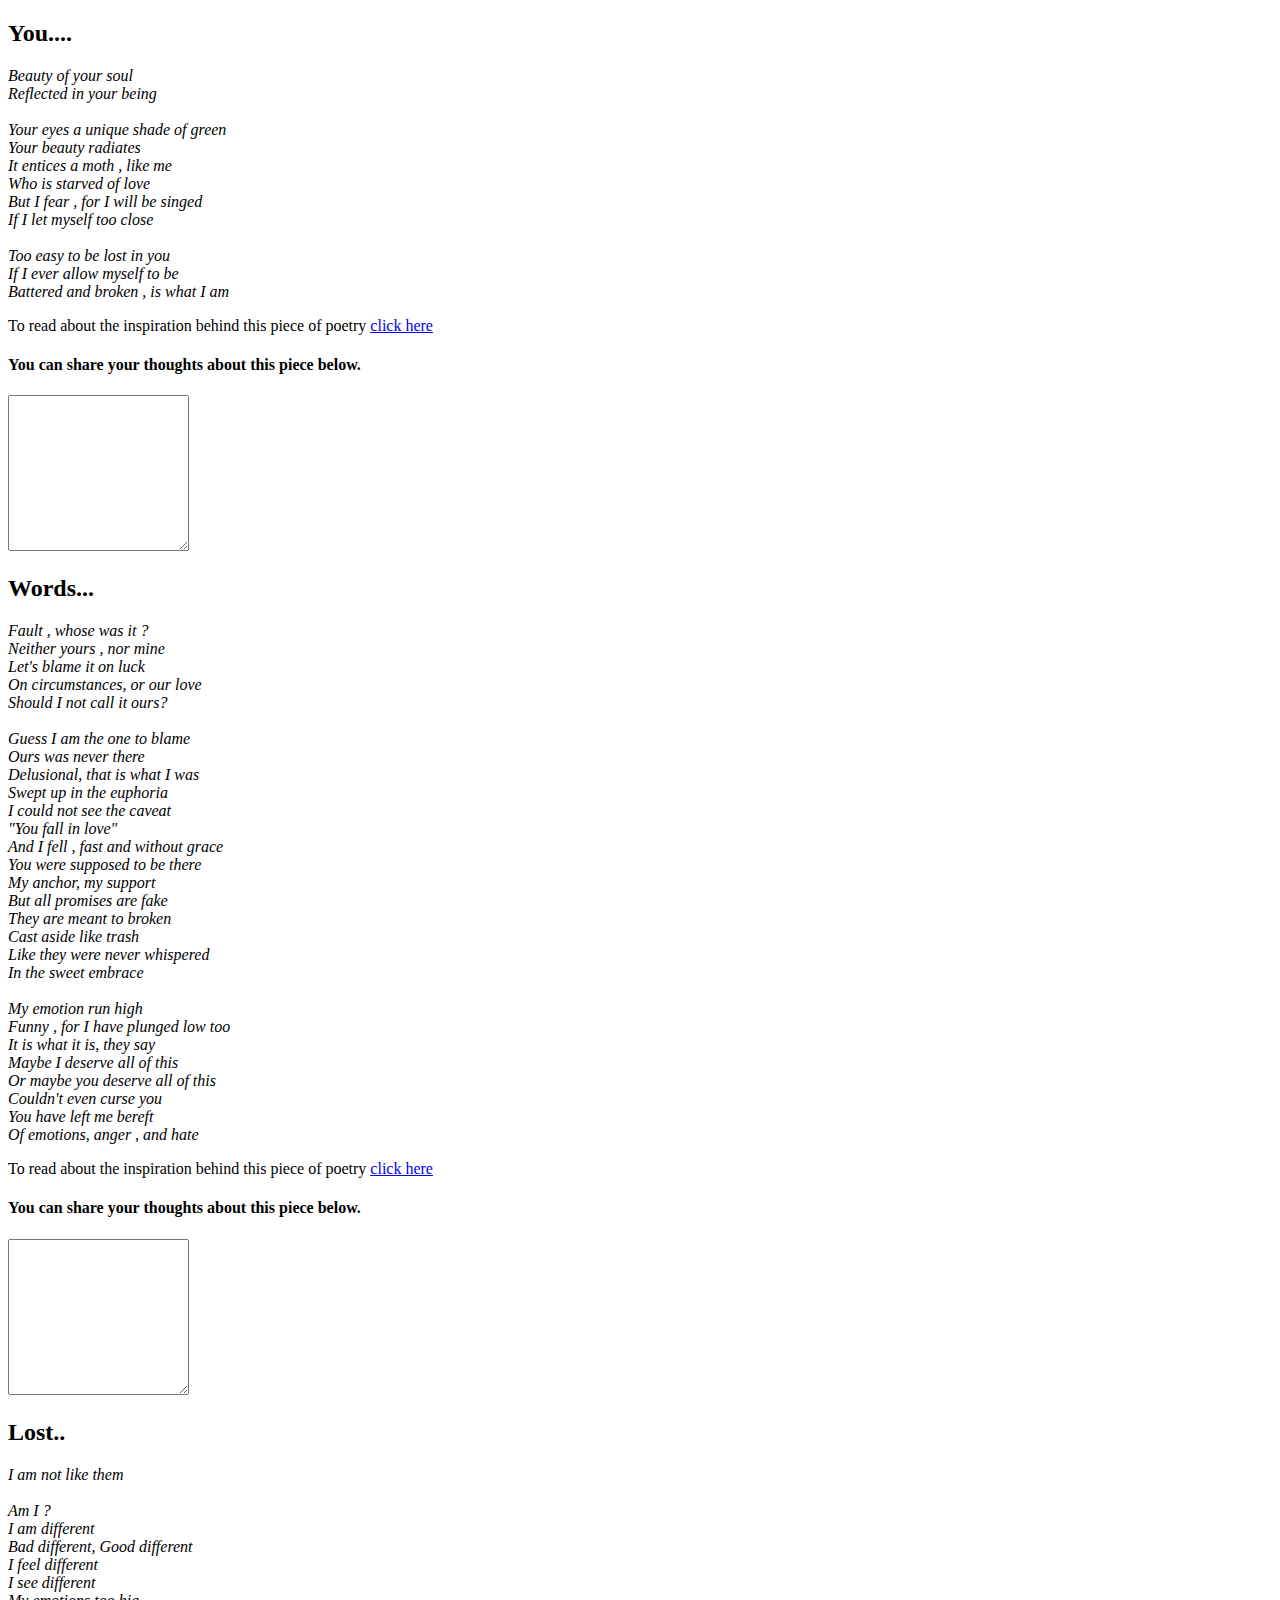
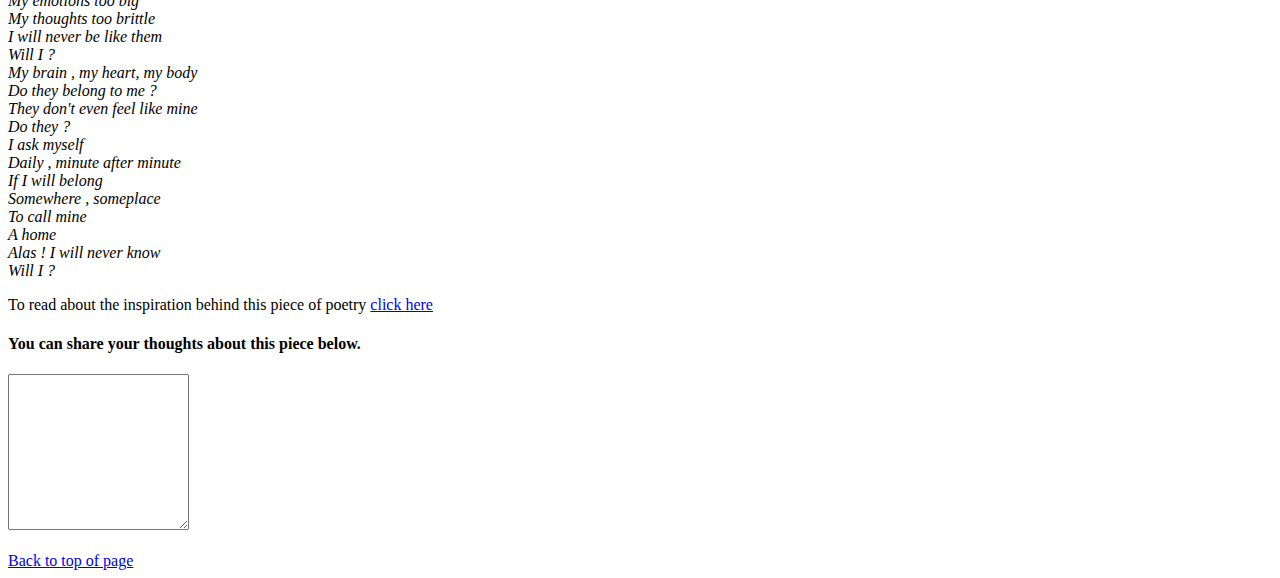
==== index.html @ b8338d05 "First commit" ====
<!DOCTYPE html>
<html>

<head>
    <title>Diary of a Kid </title>

</head>

<body>
  <a name="top"></a>

  <h2><b><strong>You....</strong></b></h2>
  <p><i>
    Beauty of your soul<br>
    Reflected in your being<br>
    <br>
    Your eyes a unique shade of green<br>
    Your beauty radiates<br>
    It entices a moth , like me<br>
    Who is starved of love<br>
    But I fear , for I will be singed<br>
    If I let myself too close<br>
    <br>
    Too easy to be lost in you<br>
    If I ever allow myself to be<br>
    Battered and broken , is what I am<br>
</i></p>

<p>To read about the inspiration behind this piece of poetry 
<a href="you.html">click here</a>
</p>
<p><h4>You can share your thoughts about this piece below.</h4></p>
<textarea name="" id="" cols="20" rows="10" ></textarea>


<h2><b><strong>Words...</strong></b></h2>
<p><i>
  Fault , whose was it ?<br>
  Neither yours , nor mine<br>
  Let's blame it on luck<br>
  On circumstances, or our love<br>
  Should I not call it ours?<br>
  <br>
  
  Guess I am the one to blame<br>
  Ours was never there<br>
  Delusional, that is what I was<br>
  Swept up in the euphoria<br>
  
  I could not see the caveat<br>
  "You fall in love"<br>
  And I fell , fast and without grace<br>
  You were supposed to be there<br>
  My anchor, my support<br>
  
  But all promises are fake<br>
  They are meant to broken<br>
  Cast aside like trash<br>
  Like they were never whispered<br>
  In the sweet embrace<br>
  <br>
  My emotion run high<br>
  Funny , for I have plunged low too<br>
  It is what it is, they say<br>
  Maybe I deserve all of this<br>
  
  Or maybe you deserve all of this<br>
  Couldn't even curse you<br>
  You have left me bereft<br>
  Of emotions, anger , and hate<br>
  </i></p>

<p>To read about the inspiration behind this piece of poetry
  <a href="words.html">click here</a>
</p>
<p>
<h4>You can share your thoughts about this piece below.</h4>
</p>
<textarea name="" id="" cols="20" rows="10"></textarea>

<h2><b><strong>Lost..</strong></b></h2>
<p><i>
  I am not like them<br>
  <br>
  Am I ?<br>
  I am different<br>
  Bad different, Good different<br>
  I feel different<br>
  I see different<br>
  
  
  My emotions too big<br>
  My thoughts too brittle<br>
  I will never be like them<br>
  Will I ?<br>
  
  My brain , my heart, my body<br>
  Do they belong to me ?<br>
  They don't even feel like mine<br>
  Do they ?<br>
  
  I ask myself<br>
  Daily , minute after minute<br>
  If I will belong<br>
  Somewhere , someplace<br>
  To call mine<br>
  A home<br>
  
  Alas ! I will never know<br>
  Will I ?<br>
  </i></p>

<p>To read about the inspiration behind this piece of poetry
  <a href="lost.html">click here</a>
</p>
<p>
<h4>You can share your thoughts about this piece below.</h4>
</p>
<textarea name="" id="" cols="20" rows="10"></textarea>
<br>
<br>
<a href="#top">Back to top of page</a>

</body>
</html>
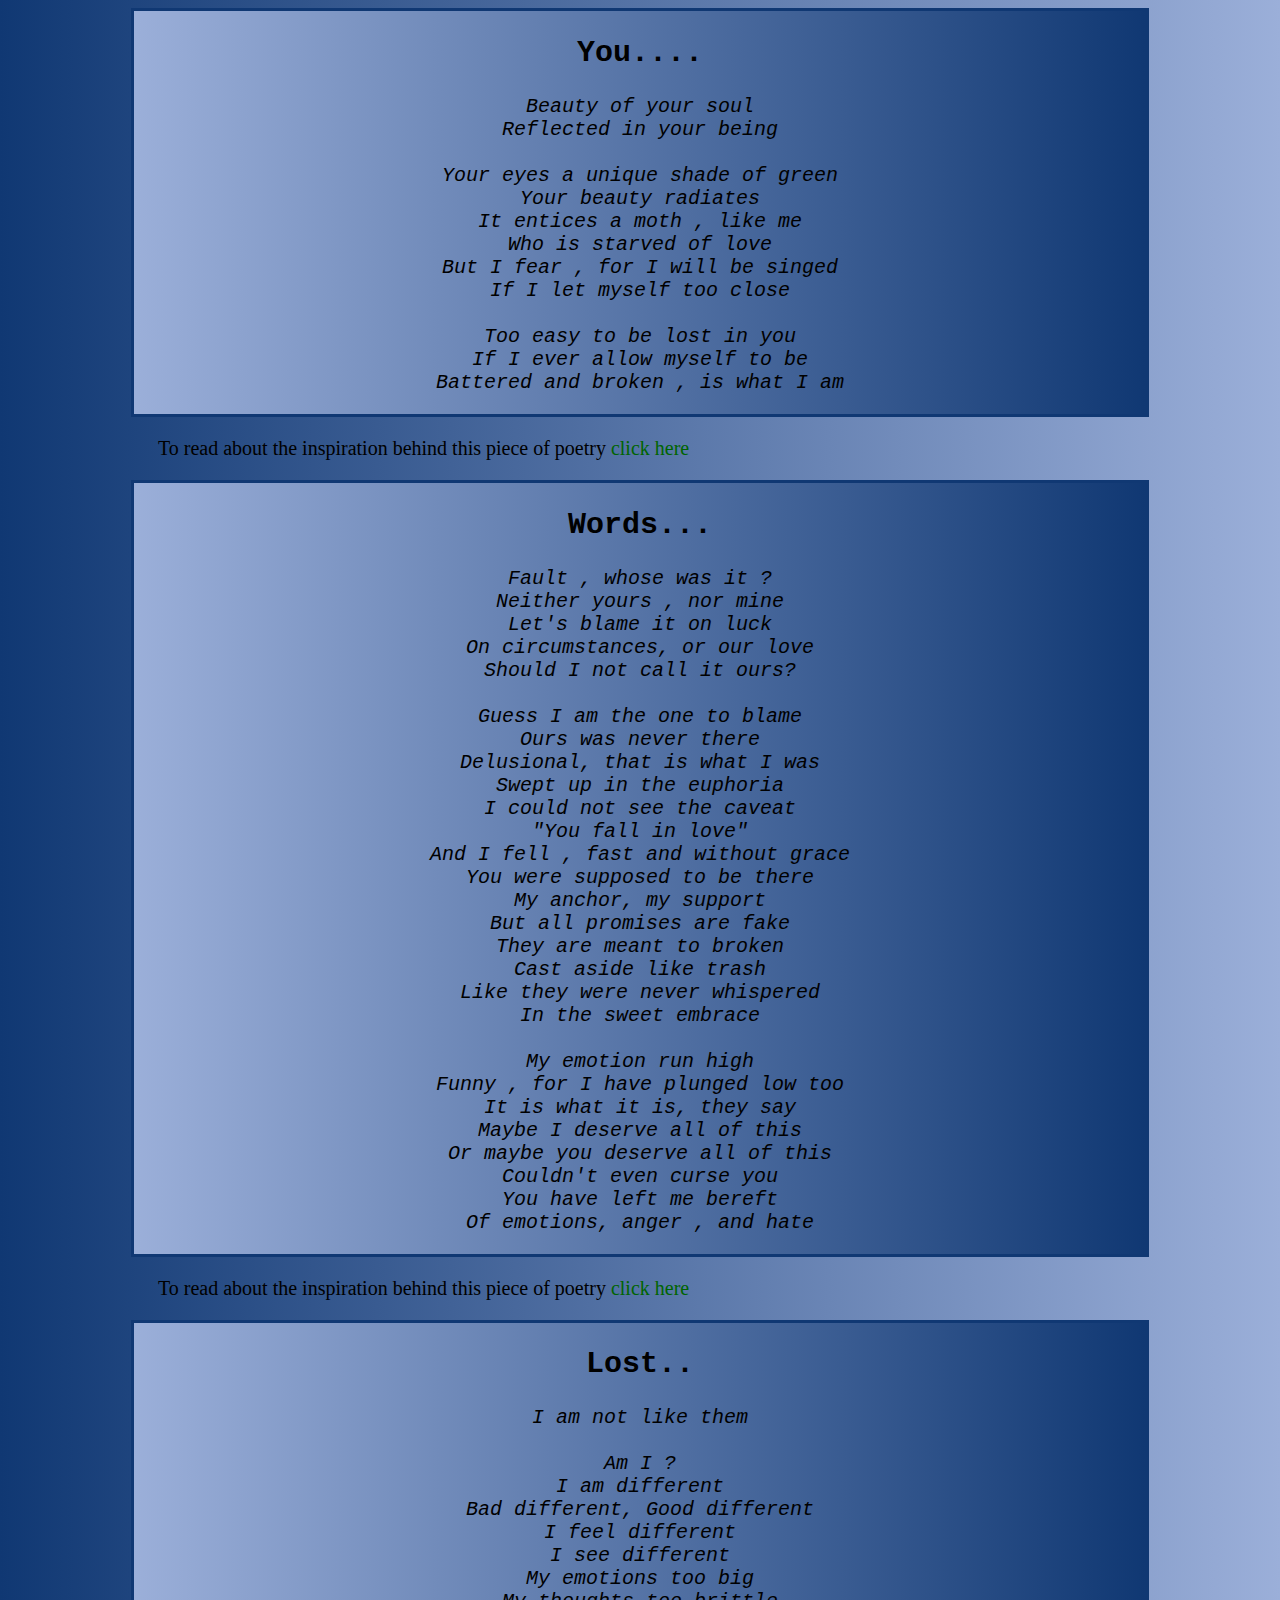
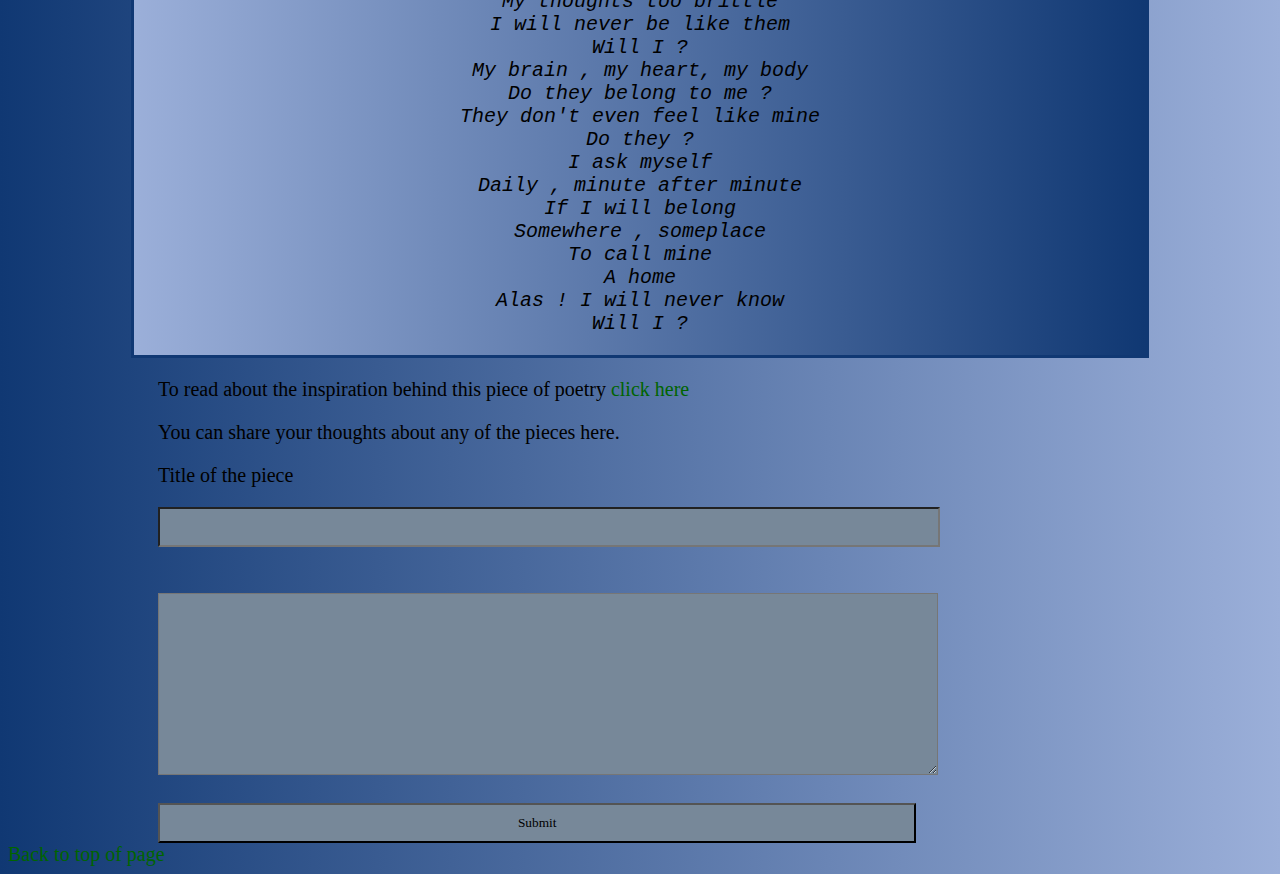
==== commit 1730a8f8: "Little bit of CSS" ====
--- a/index.html
+++ b/index.html
@@ -3,13 +3,15 @@
 
 <head>
     <title>Diary of a Kid </title>
+    <link rel="stylesheet" type="text/css" href="style.css">
 
 </head>
 
 <body>
   <a name="top"></a>
 
-  <h2><b><strong>You....</strong></b></h2>
+  <div class ="poem">
+  <h2>You....</h2>
   <p><i>
     Beauty of your soul<br>
     Reflected in your being<br>
@@ -25,15 +27,16 @@
     If I ever allow myself to be<br>
     Battered and broken , is what I am<br>
 </i></p>
-
+</div>
+<div class ="poem-footer">
 <p>To read about the inspiration behind this piece of poetry 
 <a href="you.html">click here</a>
 </p>
-<p><h4>You can share your thoughts about this piece below.</h4></p>
-<textarea name="" id="" cols="20" rows="10" ></textarea>
+</div>
 
 
-<h2><b><strong>Words...</strong></b></h2>
+<div class="poem">
+<h2>Words...</h2>
 <p><i>
   Fault , whose was it ?<br>
   Neither yours , nor mine<br>
@@ -69,15 +72,15 @@
   You have left me bereft<br>
   Of emotions, anger , and hate<br>
   </i></p>
-
+</div>
+<div class="poem-footer">
 <p>To read about the inspiration behind this piece of poetry
   <a href="words.html">click here</a>
 </p>
-<p>
-<h4>You can share your thoughts about this piece below.</h4>
-</p>
-<textarea name="" id="" cols="20" rows="10"></textarea>
+</div>
 
+
+<div class="poem">
 <h2><b><strong>Lost..</strong></b></h2>
 <p><i>
   I am not like them<br>
@@ -109,16 +112,26 @@
   Alas ! I will never know<br>
   Will I ?<br>
   </i></p>
+</div>
 
+<div class ="poem-footer">
 <p>To read about the inspiration behind this piece of poetry
   <a href="lost.html">click here</a>
 </p>
-<p>
-<h4>You can share your thoughts about this piece below.</h4>
-</p>
-<textarea name="" id="" cols="20" rows="10"></textarea>
-<br>
-<br>
+</div>
+
+<form class="my-form" action="" method="">
+  <p>You can share your thoughts about  any of the pieces here.</p>
+  <p>Title of the piece</p>
+  <input type="text" name="name" id="name">
+  <br>
+  <br>
+  <br>
+  <textarea name="" id="" cols="20" rows="10"></textarea>
+  <br>
+  <br>
+  <input type="submit" value="Submit">
+</form>
 <a href="#top">Back to top of page</a>
 
 </body>
--- a/style.css
+++ b/style.css
@@ -0,0 +1,61 @@
+body {
+    background:rgb(155,175,217);
+    background-image: linear-gradient(to left,#9bafd9,#103873);
+    color:black;
+    font-size: 20px;
+    font-weight: normal;
+   
+}
+
+a {
+    text-decoration: none;
+    color: darkgreen;
+
+}
+
+a:hover {
+    color:yellowgreen;
+}
+
+
+.poem{
+    background: rgb(155, 175, 217);
+
+    background-image: linear-gradient(to right, #9bafd9, #103873);
+    backdrop-filter: blur(10px);
+    font-family:Courier, monospace;
+    font-size: 20;
+    width: 80%;
+    margin: auto;
+    color:black;
+    border: 3px #103873 solid;
+    text-align: center;
+    padding-left: 0%;
+    padding-right: 0%;
+       
+}
+
+.poem-footer{
+    color:black;
+    font-family: cursive;
+    margin-left:150px;
+}
+
+.my-form{
+    padding:0;
+}
+
+.my-form input[type="text"],.my-form input[type="submit"],.my-form textarea {
+    font-family: 'Times New Roman', Times, serif;
+    background-color:lightslategray;
+    width:60%;
+    padding:10px;
+    margin-left:150px;
+
+}
+
+.my-form p{
+    font-family: 'Times New Roman', Times, serif;
+    margin-left: 150px;
+   
+}